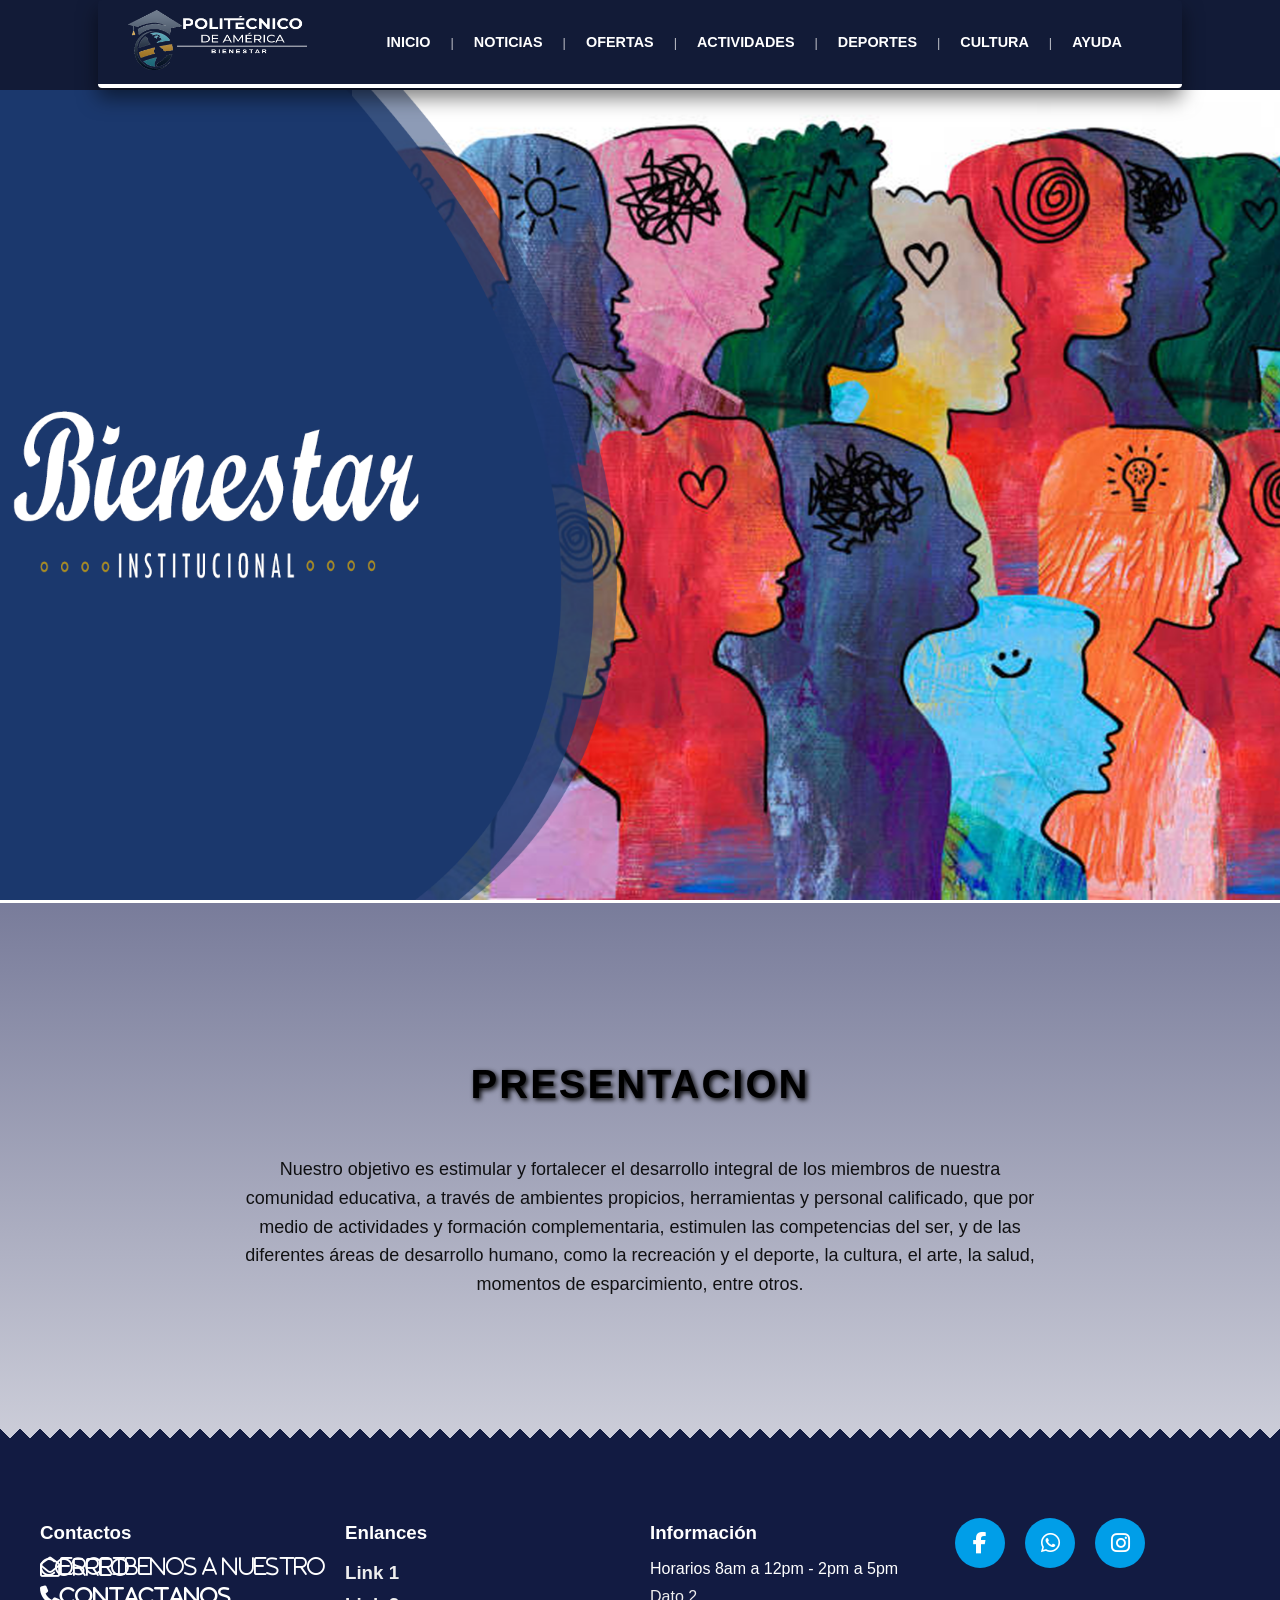
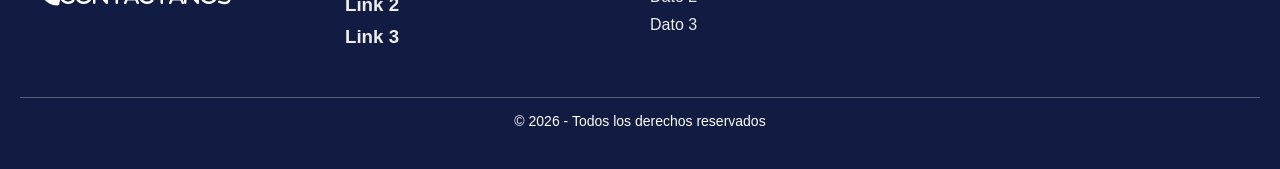
==== index.html @ d0bab9ff "Update index.html" ====
<!DOCTYPE html>
<html lang="es">
<head>
    <meta charset="utf-8">
    <meta name="viewport" content="width=device-width, initial-scale=1.0">
    <title>Mi pagina web</title>
    <link rel="stylesheet" href="https://cdnjs.cloudflare.com/ajax/libs/font-awesome/6.7.2/css/all.min.css" integrity="sha512-Evv84Mr4kqVGRNSgIGL/F/aIDqQb7xQ2vcrdIwxfjThSH8CSR7PBEakCr51Ck+w+/U6swU2Im1vVX0SVk9ABhg==" crossorigin="anonymous" referrerpolicy="no-referrer" />
    <link rel="stylesheet" href="CSS.css">
</head>

<header class="todo">

     <div class="fondo-header"></div>
   
      <div class="rayas" id="rayas-open">
         <span></span>
         <span></span>
         <span></span>
      </div>
   
   <div class="barra">
      <div class="cont-logo">
         <img src="lf.png" class="logo">
      </div>
      <nav>
   <ul class="menu">

      <li><a href="index.html">INICIO</a></li>

      <li class="separador">|</li>

      <li><a href="noticias.html">NOTICIAS</a></li>

      <li class="separador">|</li>

      <li><a href="oft.laborales.html">OFERTAS</a></li>

      <li class="separador">|</li>

      <li><a href="actividades.html">ACTIVIDADES</a></li>

      <li class="separador">|</li>

      <li><a href="deportes.html">DEPORTES</a></li>

      <li class="separador">|</li>

      <li><a href="cultura.html">CULTURA</a></li>

      <li class="separador">|</li>

      <li><a href="ayuda.html">AYUDA</a></li>

   </ul>
</nav>
   </div>
</header>

   <section class="bienvenido">
   
   </section> 

    <section class="content">
        <h1>PRESENTACION</h1>

        <p>
            Nuestro objetivo es estimular y fortalecer el desarrollo integral de los miembros de nuestra comunidad educativa, a través de ambientes propicios, herramientas y personal calificado, que por medio de actividades y formación complementaria, estimulen las competencias del ser, y de las diferentes áreas de desarrollo humano, como la recreación y el deporte, la cultura, el arte, la salud, momentos de esparcimiento, entre otros.
        </p>
    </section>
<body>
</body>

<footer>
   <div class="footer-container">
     
     <!-- Columna 1 -->
     <div class="footer-col">
       <h3>Contactos</h3>
       <ul>
         <li><a href="mailto:Bienestar@politecnicodeamerica.edu.co"><i class="fa-regular fa-envelope-open fa-lg" style="color: rgb(255, 255, 255);">Escribenos a nuestro correo</i></a></li>
         <li><a href="tel:+573024228569"><i class="fa-solid fa-phone fa-lg" style="color: rgb(255, 255, 255);">Contactanos</i></a></li>
       </ul>
      </div>

      <!-- Columna 2 -->
      <div class="footer-col">
        <h3>Enlances<h3>
        <ul>
          <li><a href="#">Link 1</a></li>
          <li><a href="#">Link 2</a></li>
          <li><a href="#">Link 3</a></li>
        </ul>
      </div>
 
      <!-- Columna 3 -->
      <div class="footer-col">
        <h3>Información</h3>
      <ul>
        <li>Horarios 8am a 12pm - 2pm a 5pm</li>
        <li><a href="#">Dato 2</a></li>
        <li><a href="#">Dato 3</a></li>
      </ul>
    </div>

     <div class="social">

    <a href="https://www.facebook.com/politecnicodeamerica">
        <i class="fa-brands fa-facebook-f"></i>
    </a>

    <a href="#">
        <i class="fa-brands fa-whatsapp"></i>
    </a>

    <a href="#">
        <i class="fa-brands fa-instagram"></i>
    </a>

</div>
    

  </div>

  <div class="footer-bottom">
    © 2026 - Todos los derechos reservados
  </div>
  </footer>

<script src="SCRIPT.js"></script>


</html>
---- CSS.css ----
body {
   margin:0;
   padding:0;
   padding-top:90px;
   font-family: Arial, sans-serif;
   background: linear-gradient(to bottom , #121b37 , #080e46 10%, #ffffff);
   min-height: 100vh;    
}

.todo {
   width: 100%;
   display: flex;
   justify-content: center;
}

.barra {
   background-color: #121b37;
   width: 80%;
   display: flex;
   align-items: center;
   justify-content: space-between;
   padding: 10px 30px;
   border-radius: 4px;
   border-bottom: 4px solid #ffffff;
   box-shadow: 0px 10px 20px rgba(0,0,0,0.5);
   position: fixed;
   top: 0;
   z-index: 1000;
}

.logo {
  height: 60px;
}

.menu {
   list-style: none;
   display: flex;
   align-items: center;
   margin: 0;
   padding: 20px;
}

.menu li {
   margin: 0 10px;
}

.menu li a {
   text-decoration: none;
   color: white;
   font-size: 0.9rem;
   font-weight: bold;
   transition: color 0.3s;
}

.menu li a:hover {
   color: #2563eb;
}

.separador {
   color: white;
   font-size: 0.8rem;
   opacity: 0.7;
}

.submenu {
   position: relative;
}

.dropdown {
   display: none;
   position: absolute;
   background: #0b142b;
   top: 100%;
   left: 0;
   list-style: none;
   padding: 10px;
   min-width: 150px; 
}

.submenu:hover .dropdown {
   display: block;
}

/* CONTENEDOR GENERAL */
.contenedor {
    max-width: 1200px;
    margin: auto;
}

/* ENCABEZADO */
.header {
    text-align: center;
    margin-bottom: 35px;
}

.header h1 {
    color: #ffffff;
    font-size: 38px;
    margin-bottom: 10px;
}

.header p {
    color: #ffffff;
    font-size: 18px;
}

/* GRID DOS COLUMNAS */
.grid-ayuda {
    display: grid;
    grid-template-columns: 1.3fr 1fr;
    gap: 30px;
}

/* COLUMNA IZQUIERDA */
.columna-izquierda {
    display: flex;
    flex-direction: column;
    gap: 18px;
}

/* ACORDEON */
.acordeon {
    background: white;
    border-radius: 12px;
    overflow: hidden;
    box-shadow: 0 6px 15px rgba(0,0,0,0.08);
}

.titulo {
    padding: 18px 22px;
    cursor: pointer;
    font-size: 18px;
    font-weight: bold;
    color: #1e2a47;
    display: flex;
    justify-content: space-between;
    align-items: center;
    transition: 0.3s;
}

.titulo:hover {
    background: #eef2f7;
}

.icono {
    font-size: 24px;
}

.contenido {
    max-height: 0;
    overflow: hidden;
    padding: 0 22px;
    transition: 0.4s ease;
    background: #fafafa;
}

.contenido p {
    padding: 18px 0;
    color: #444;
    line-height: 1.6;
}

.acordeon.activo .contenido {
    max-height: 220px;
}

/* COLUMNA DERECHA */
.columna-derecha {
    display: flex;
    flex-direction: column;
    gap: 20px;
}

.tarjeta {
    background: white;
    padding: 25px;
    border-radius: 12px;
    box-shadow: 0 6px 15px rgba(0,0,0,0.08);
}

.tarjeta h3 {
    color: #1e2a47;
    margin-bottom: 15px;
}

.tarjeta p,
.tarjeta li {
    color: #555;
    line-height: 1.7;
}

.tarjeta ul {
    padding-left: 20px;
}

.content {
    min-height: 60vh;
    display: flex;
    flex-direction: column;
    justify-content: center;
    align-items: center;
    text-align: center;
}

.content h1 {
    font-size: 40px;
    margin-bottom: 30px;
    letter-spacing: 2px;
    text-shadow: 2px 2px 5px black;
}

.content p {
    max-width: 800px;
    font-size: 18px;
    line-height: 1.6;
    opacity: 0.9;
} 

/* FOOTER */
footer {
  background: #121b42;
  padding: 60px 20px 40px;
  color: #fff;
  position: relative;
}

/* PINCHOS (zigzag superior) */
footer::before {
  content: "";
  position: absolute;
  top: -20px;
  left: 0;
  width: 100%;
  height: 20px;
  background:
    linear-gradient(-45deg, #121b42 10px, transparent 0),
    linear-gradient(45deg, #121b42 10px, transparent 0);
  background-size: 20px 20px;
}

/* CONTENEDOR FOOTER */
.footer-container {
  max-width: 1200px;
  margin: auto;
  display: grid;
  grid-template-columns: repeat(4, 1fr);
  gap: 20px;
}

/* COLUMNAS FOOTER */
.footer-col h3 {
  margin-bottom: 15px;
}

.footer-col ul {
  list-style: none;
  padding: 0;
}

.footer-col ul li {
  margin-bottom: 10px;
}

.footer-col ul li a {
  text-decoration: none;
  color: #eee;
}

.footer-col ul li a:hover {
  text-decoration: underline;
}

/* NEWSLETTER */
.newsletter input {
  width: 100%;
  padding: 10px;
  border: none;
  margin-bottom: 10px;
  border-radius: 5px;
}

.newsletter button {
  padding: 10px 20px;
  border: none;
  background: #7b2cbf;
  color: white;
  border-radius: 5px;
  cursor: pointer;
}

.newsletter button:hover {
  background: #5a189a;
}

/* REDES */
.social{
    margin-top:15px;
    display:flex;
    gap:20px;
}

.social a{
    width:50px;
    height:50px;
    background:#009ee8;
    border-radius:50%;
    display:flex;
    justify-content:center;
    align-items:center;
    text-decoration:none;
    transition:0.3s;
}

.social a:hover{
    transform:translateY(-5px);
}

.social i{
    color:white;
    font-size:22px;
}

/* PARTE INFERIOR FOOTER */
.footer-bottom {
  margin-top: 30px;
  text-align: center;
  border-top: 1px solid rgba(255,255,255,0.3);
  padding-top: 15px;
  font-size: 14px;
}

/* =========================
NOTICIAS
========================= */
.seccion-noticias {
    width: 90%;
    max-width: 1300px;
    margin: 50px auto;
}

.titulo-noticias {
    text-align: center;
    margin-bottom: 50px;
}

.titulo-noticias h1 {
    color: white;
    font-size: 50px;
    margin-bottom: 15px;
}

.titulo-noticias p {
    color: white;
    font-size: 18px;
    opacity: 0.9;
}

.contenedor-noticias {
    display: grid;
    grid-template-columns: repeat(2, 1fr);
    gap: 30px;
}

.noticia-card {
    background: white;
    border-radius: 20px;
    overflow: hidden;
    box-shadow: 0 10px 25px rgba(0,0,0,0.12);
    transition: 0.4s;
}

.noticia-card:hover {
    transform: translateY(-8px);
}

.noticia-card img {
    width: 100%;
    height: 280px;
    object-fit: cover;
}

.contenido-noticia {
    padding: 28px;
}

.categoria {
    background: #1d4ed8;
    color: white;
    padding: 7px 14px;
    border-radius: 30px;
    font-size: 12px;
    font-weight: bold;
}

.contenido-noticia h2 {
    margin: 20px 0;
    color: #1e293b;
    font-size: 30px;
    line-height: 1.3;
}

.contenido-noticia p {
    color: #555;
    line-height: 1.8;
    margin-bottom: 25px;
}

.info {
    display: flex;
    justify-content: space-between;
    margin-bottom: 25px;
    color: #777;
    font-size: 14px;
}

.btn-noticia {
    display: inline-block;
    background: #121b37;
    color: white;
    text-decoration: none;
    padding: 12px 22px;
    border-radius: 10px;
    transition: 0.3s;
}

.btn-noticia:hover {
    background: #1d4ed8;
}

/* =========================
OFERTAS LABORALES
========================= */
.empleos {
    width: 90%;
    max-width: 1300px;
    margin: 50px auto;
}

.titulo-empleos {
    text-align: center;
    margin-bottom: 50px;
}

.titulo-empleos h1 {
    color: white;
    font-size: 50px;
    margin-bottom: 15px;
}

.titulo-empleos p {
    color: white;
    font-size: 18px;
}

.grid-empleos {
    display: grid;
    grid-template-columns: repeat(3, 1fr);
    gap: 30px;
}

.card-empleo {
    background: white;
    border-radius: 20px;
    padding: 30px;
    box-shadow: 0 10px 25px rgba(0,0,0,0.1);
    transition: 0.3s;
}

.card-empleo:hover {
    transform: translateY(-8px);
}

.top-empleo {
    display: flex;
    align-items: center;
    gap: 20px;
    margin-bottom: 25px;
}

.logo-empresa {
    width: 70px;
    height: 70px;
    object-fit: contain;
    background: #f3f4f6;
    padding: 10px;
    border-radius: 15px;
}

.top-empleo h2 {
    color: #1e293b;
    margin-bottom: 8px;
}

.empresa {
    color: #64748b;
}

.datos-empleo {
    display: flex;
    flex-direction: column;
    gap: 10px;
    margin-bottom: 25px;
    color: #334155;
    font-size: 15px;
}

.descripcion-empleo {
    color: #555;
    line-height: 1.7;
    margin-bottom: 25px;
}

.skills {
    display: flex;
    flex-wrap: wrap;
    gap: 10px;
    margin-bottom: 30px;
}

.skills span {
    background: #dbeafe;
    color: #1d4ed8;
    padding: 8px 14px;
    border-radius: 30px;
    font-size: 13px;
    font-weight: bold;
}

.btn-postular {
    display: block;
    text-align: center;
    background: #121b37;
    color: white;
    text-decoration: none;
    padding: 14px;
    border-radius: 12px;
    transition: 0.3s;
    font-weight: bold;
}

.btn-postular:hover {
    background: #2563eb;
}

/* =========================
ACTIVIDADES
========================= */
.actividades {
    width: 90%;
    max-width: 1300px;
    margin: 50px auto;
}

.titulo-actividades {
    text-align: center;
    margin-bottom: 50px;
}

.titulo-actividades h1 {
    color: white;
    font-size: 50px;
    margin-bottom: 15px;
}

.titulo-actividades p {
    color: white;
    font-size: 18px;
}

.grid-actividades {
    display: grid;
    grid-template-columns: repeat(3, 1fr);
    gap: 30px;
}

.card-actividad {
    background: white;
    border-radius: 20px;
    overflow: hidden;
    box-shadow: 0 10px 25px rgba(0,0,0,0.12);
    transition: 0.4s;
}

.card-actividad:hover {
    transform: translateY(-10px);
}

.media-actividad {
    position: relative;
}

.media-actividad img,
.media-actividad video {
    width: 100%;
    height: 260px;
    object-fit: cover;
    display: block;
}

.carrera {
    position: absolute;
    top: 15px;
    left: 15px;
    background: #2563eb;
    color: white;
    padding: 8px 15px;
    border-radius: 30px;
    font-size: 12px;
    font-weight: bold;
}

.contenido-actividad {
    padding: 28px;
}

.contenido-actividad h2 {
    color: #1e293b;
    margin-bottom: 18px;
    font-size: 28px;
    line-height: 1.3;
}

.contenido-actividad p {
    color: #555;
    line-height: 1.7;
    margin-bottom: 25px;
}

.info-actividad {
    display: flex;
    justify-content: space-between;
    margin-bottom: 25px;
    color: #64748b;
    font-size: 14px;
}

.btn-actividad {
    display: inline-block;
    background: #121b37;
    color: white;
    text-decoration: none;
    padding: 12px 22px;
    border-radius: 10px;
    transition: 0.3s;
}

.btn-actividad:hover {
    background: #2563eb;
}

/* =========================
DEPORTES
========================= */
.seccion-deportes {
    width: 90%;
    max-width: 1300px;
    margin: 50px auto;
}

.titulo-seccion {
    text-align: center;
    margin-bottom: 50px;
}

.titulo-seccion h1 {
    color: white;
    font-size: 50px;
    margin-bottom: 15px;
}

.titulo-seccion p {
    color: white;
    font-size: 18px;
}

.grid-sports {
    display: grid;
    grid-template-columns: repeat(3, 1fr);
    gap: 30px;
}

.sport-card {
    background: white;
    border-radius: 20px;
    overflow: hidden;
    box-shadow: 0 10px 25px rgba(0,0,0,0.12);
    transition: 0.4s;
}

.sport-card:hover {
    transform: translateY(-10px);
}

.sport-card img {
    width: 100%;
    height: 250px;
    object-fit: cover;
}

.contenido-sport {
    padding: 25px;
}

.contenido-sport h2 {
    color: #1e293b;
    margin-bottom: 15px;
    font-size: 30px;
}

.contenido-sport p {
    color: #555;
    line-height: 1.7;
    margin-bottom: 25px;
}

.info-sport {
    display: flex;
    flex-direction: column;
    gap: 10px;
    margin-bottom: 25px;
    color: #64748b;
}

.btn-sport {
    display: block;
    text-align: center;
    background: #121b37;
    color: white;
    text-decoration: none;
    padding: 14px;
    border-radius: 12px;
    transition: 0.3s;
    font-weight: bold;
}

.btn-sport:hover {
    background: #2563eb;
}

/* =========================
CULTURA
========================= */
.cultura {
    width: 90%;
    max-width: 1300px;
    margin: 50px auto;
}

.titulo-cultura {
    text-align: center;
    margin-bottom: 50px;
}

.titulo-cultura h1 {
    color: white;
    font-size: 50px;
    margin-bottom: 15px;
}

.titulo-cultura p {
    color: white;
    font-size: 18px;
}

.grid-cultura {
    display: grid;
    grid-template-columns: repeat(3, 1fr);
    gap: 30px;
}

.card-cultura {
    background: white;
    border-radius: 20px;
    overflow: hidden;
    box-shadow: 0 10px 25px rgba(0,0,0,0.12);
    transition: 0.4s;
}

.card-cultura:hover {
    transform: translateY(-10px);
}

.card-cultura img {
    width: 100%;
    height: 260px;
    object-fit: cover;
}

.contenido-cultura {
    padding: 25px;
}

.tag-cultura {
    display: inline-block; /* Corregido para que aplique paddings correctamente */
    background: #7c3aed;
    color: white;
    padding: 8px 14px;
    border-radius: 30px;
    font-size: 12px;
    font-weight: bold;
}

.contenido-cultura h2 {
    color: #1e293b;
    margin: 20px 0;
    font-size: 28px;
    line-height: 1.3;
}

.contenido-cultura p {
    color: #555;
    line-height: 1.7;
    margin-bottom: 25px;
}

.btn-cultura {
    display: inline-block;
    background: #121b37;
    color: white;
    text-decoration: none;
    padding: 12px 22px;
    border-radius: 10px;
    transition: 0.3s;
}

.btn-cultura:hover {
    background: #7c3aed;
}

.bienvenido {
   background:  url('pagina principal 1.png');
   background-size: cover;
   background-position: center;
   height: 90vh;
   display:flex;
   align-items:center;
   justify-content: center;
   color:white;
   text-align: center;
   width:100%;
   border-bottom: 3px solid #ffffff;
}
 
   


/* FONDO DETRAS DEL HEADER */
.fondo-header {
    position: fixed;
    top: 0;
    left: 0;
    width: 100%;
    height: 90px;
    background: #121b37;
    z-index: 998;
}

/* ==========================================================================
   MEDIA QUERIES (RESPONSIVE) - Ordenados de pantallas y chicas
   ========================================================================== */
@media (max-width: 768px) {
    body {
        padding-top: 80px;
    }

    .barra {
        width: 50%;
        
    }

    .bienvenido {
        height: 45vh;
    }

   

    .content {
        min-height: auto;
        padding: 30px 15px;
    }

    .content h1 {
        font-size: 30px;
        margin-bottom: 20px;
        word-break: break-word;
    }

    .content p {
        font-size: 15px;
        line-height: 1.7;
        width: 100%;
    }

    .titulo-noticias h1,
    .titulo-empleos h1,
    .titulo-actividades h1,
    .titulo-seccion h1,
    .titulo-cultura h1 {
        font-size: 35px;
    }

    .titulo-noticias p,
    .titulo-empleos p,
    .titulo-seccion p,
    .titulo-cultura p {
        font-size: 16px;
    }

    .contenido-noticia h2 {
        font-size: 24px;
    }

    .noticia-card img {
        height: 220px;
    }

    .info {
        flex-direction: column;
        gap: 10px;
    }

    .grid-empleos,
    .grid-sports,
    .grid-cultura {
        grid-template-columns: 1fr;
    }

    .contenido-actividad h2 {
        font-size: 24px;
    }

    .media-actividad img,
    .media-actividad video {
        height: 220px;
    }
    .rayas {
       width: 40px;
       height: 25px;
       display: flex;
       flex-direction: column;
       justify-content: space-between;
       cursor: pointer;
       background: transparent;
       z-index: 1001;
       position: fixed;
       left: 15px;
       top: 30px;
   }

   .rayas span {
       display: block;
       width: 100%;
       height: 5px;
       background: #ffffff;
       border-radius: 5px;
       transition: 0.3s;  
   }

   nav {
       display: block;
   }

   .menu {
       position: fixed;
       top: 0;
       left: -340px;
       width: 300px;
       height: 100vh;
       background-color: #121b37;
       display: flex;
       flex-direction: column;
       padding: 5px 20px 80px 20px;
       margin-top: 85px;
       list-style: none;
       transition: 0.4s ease-in-out;
       box-shadow: 5px 0 15px rgba(0,0,0,0.5);
       z-index: 999;
   }

   .menu.active {
       left: 0;
   }

   .menu li {
       margin: 15px 0; 
       border-bottom: 1px solid rgba(255,255,255,0.1);
   }

   .menu li a {
       text-decoration: none;
       color: #ffffff; /* Corregido punto y coma faltante aquí */
       font-family: sans-serif;
       font-size: 1.1rem;
       display: block;
       padding: 12px;
       transition: 0.3s;
   } 

   .menu li a:hover {
       background-color: #121b38;
       box-shadow: 5px 0 15px rgba(0,0,0,0.5);
       color: white;
       padding-left: 20px;
   }

   .separador {
        display: none;
   } 

   .dropdown {
       position: static;
       display: none;
   }

   .grid-ayuda,
   .footer-container,
   .contenedor-noticias,
   .grid-actividades {
        grid-template-columns: 2fr;
   }

   .header {
     margin: 40px 20px;
   }
}
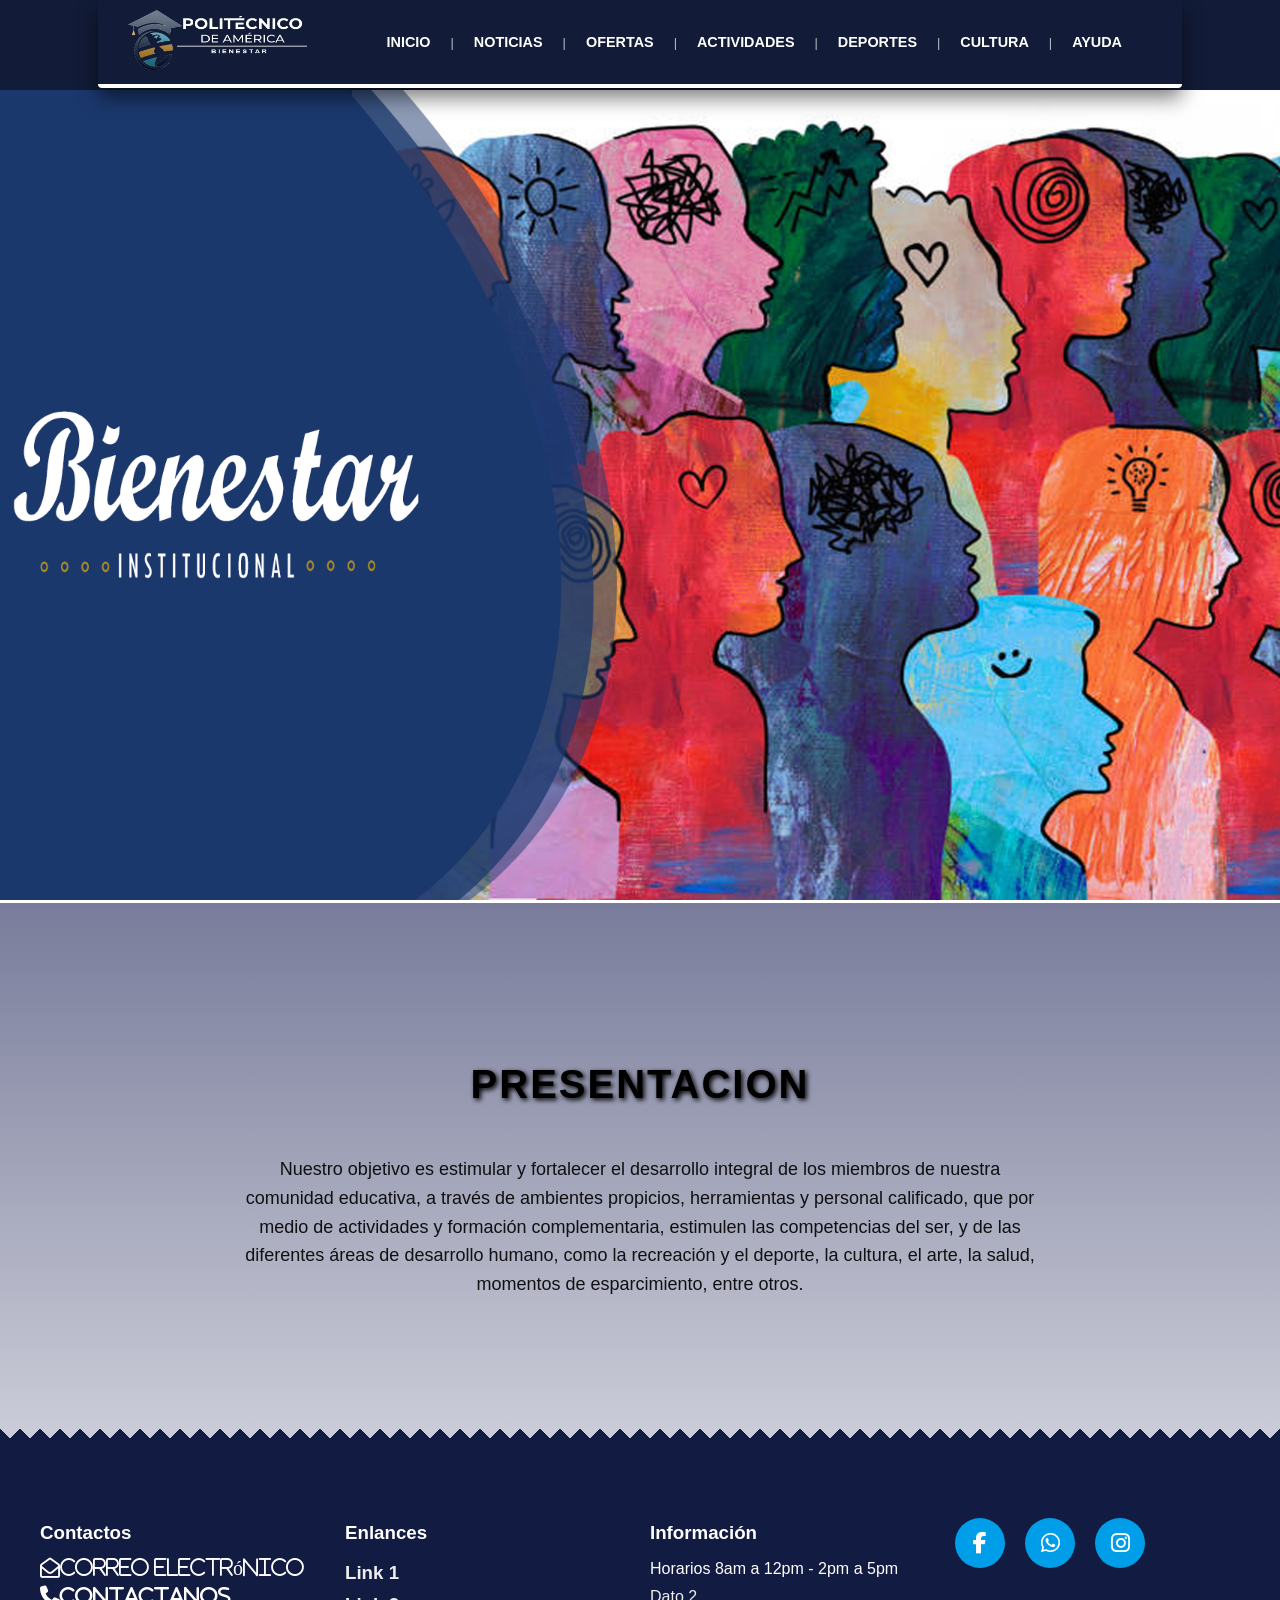
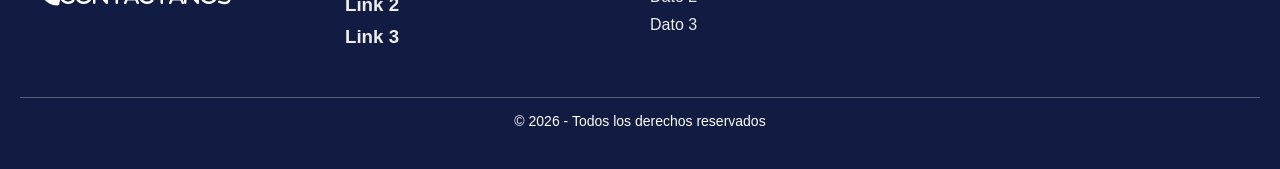
==== commit 5fa46082: "Update index.html" ====
--- a/index.html
+++ b/index.html
@@ -77,7 +77,7 @@
      <div class="footer-col">
        <h3>Contactos</h3>
        <ul>
-         <li><a href="mailto:Bienestar@politecnicodeamerica.edu.co"><i class="fa-regular fa-envelope-open fa-lg" style="color: rgb(255, 255, 255);">Escribenos a nuestro correo</i></a></li>
+         <li><a href="mailto:Bienestar@politecnicodeamerica.edu.co"><i class="fa-regular fa-envelope-open fa-lg" style="color: rgb(255, 255, 255);">Correo electrónico</i></a></li>
          <li><a href="tel:+573024228569"><i class="fa-solid fa-phone fa-lg" style="color: rgb(255, 255, 255);">Contactanos</i></a></li>
        </ul>
       </div>
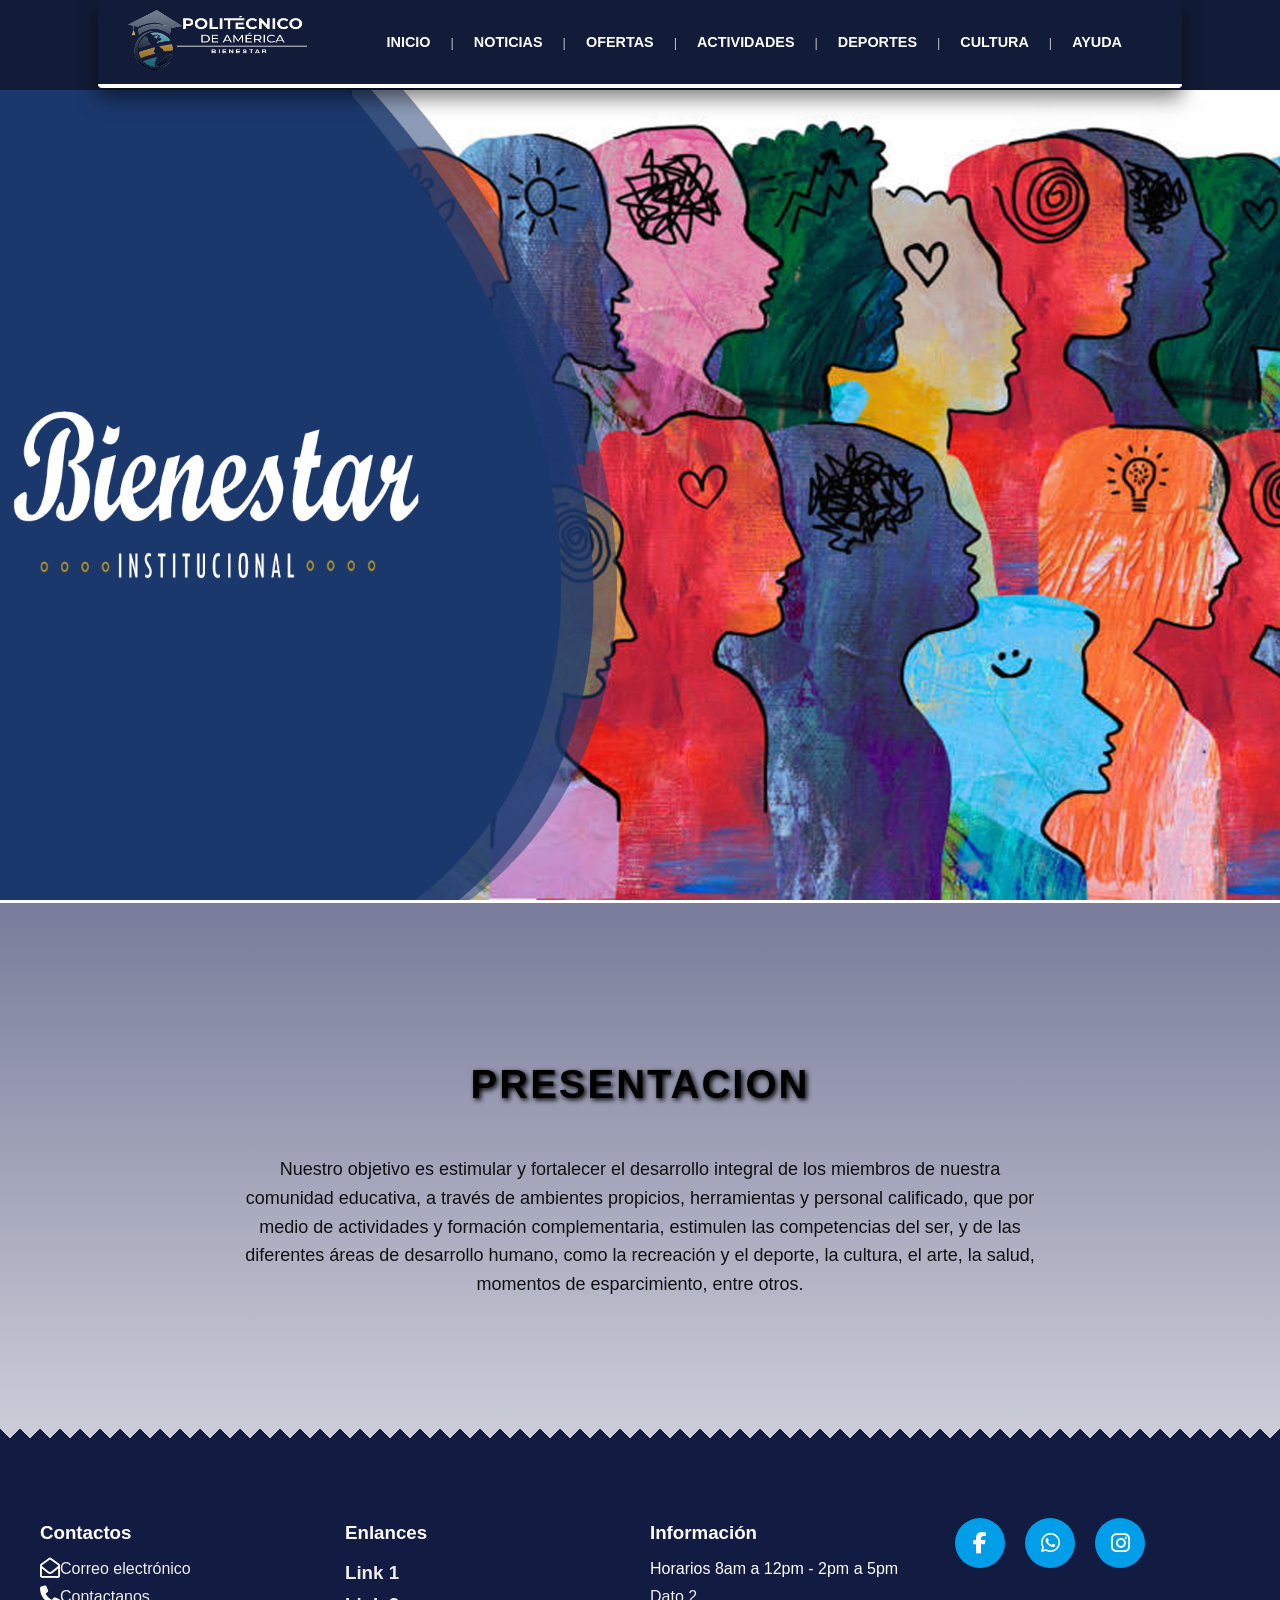
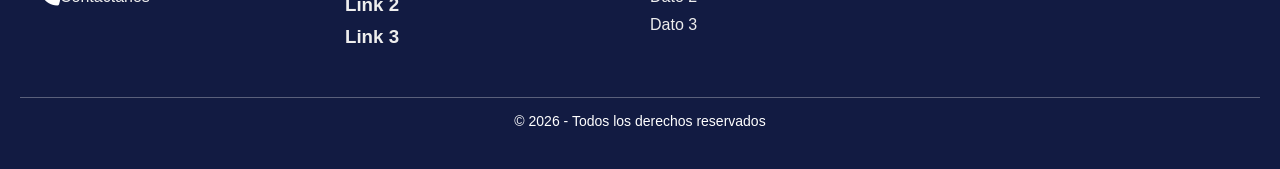
==== commit abc269c1: "Update index.html with new title and favicon" ====
--- a/index.html
+++ b/index.html
@@ -3,7 +3,8 @@
 <head>
     <meta charset="utf-8">
     <meta name="viewport" content="width=device-width, initial-scale=1.0">
-    <title>Mi pagina web</title>
+    <title>Bienestar</title>
+    <link rel="icon" type="image/png" href="polit.png">
     <link rel="stylesheet" href="https://cdnjs.cloudflare.com/ajax/libs/font-awesome/6.7.2/css/all.min.css" integrity="sha512-Evv84Mr4kqVGRNSgIGL/F/aIDqQb7xQ2vcrdIwxfjThSH8CSR7PBEakCr51Ck+w+/U6swU2Im1vVX0SVk9ABhg==" crossorigin="anonymous" referrerpolicy="no-referrer" />
     <link rel="stylesheet" href="CSS.css">
 </head>
@@ -77,8 +78,8 @@
      <div class="footer-col">
        <h3>Contactos</h3>
        <ul>
-         <li><a href="mailto:Bienestar@politecnicodeamerica.edu.co"><i class="fa-regular fa-envelope-open fa-lg" style="color: rgb(255, 255, 255);">Correo electrónico</i></a></li>
-         <li><a href="tel:+573024228569"><i class="fa-solid fa-phone fa-lg" style="color: rgb(255, 255, 255);">Contactanos</i></a></li>
+         <li><a href="mailto:Bienestar@politecnicodeamerica.edu.co"><i class="fa-regular fa-envelope-open fa-lg" style="color: rgb(255, 255, 255);"></i>Correo electrónico</a></li>
+         <li><a href="tel:+573024228569"><i class="fa-solid fa-phone fa-lg" style="color: rgb(255, 255, 255);"></i>Contactanos</a></li>
        </ul>
       </div>
 
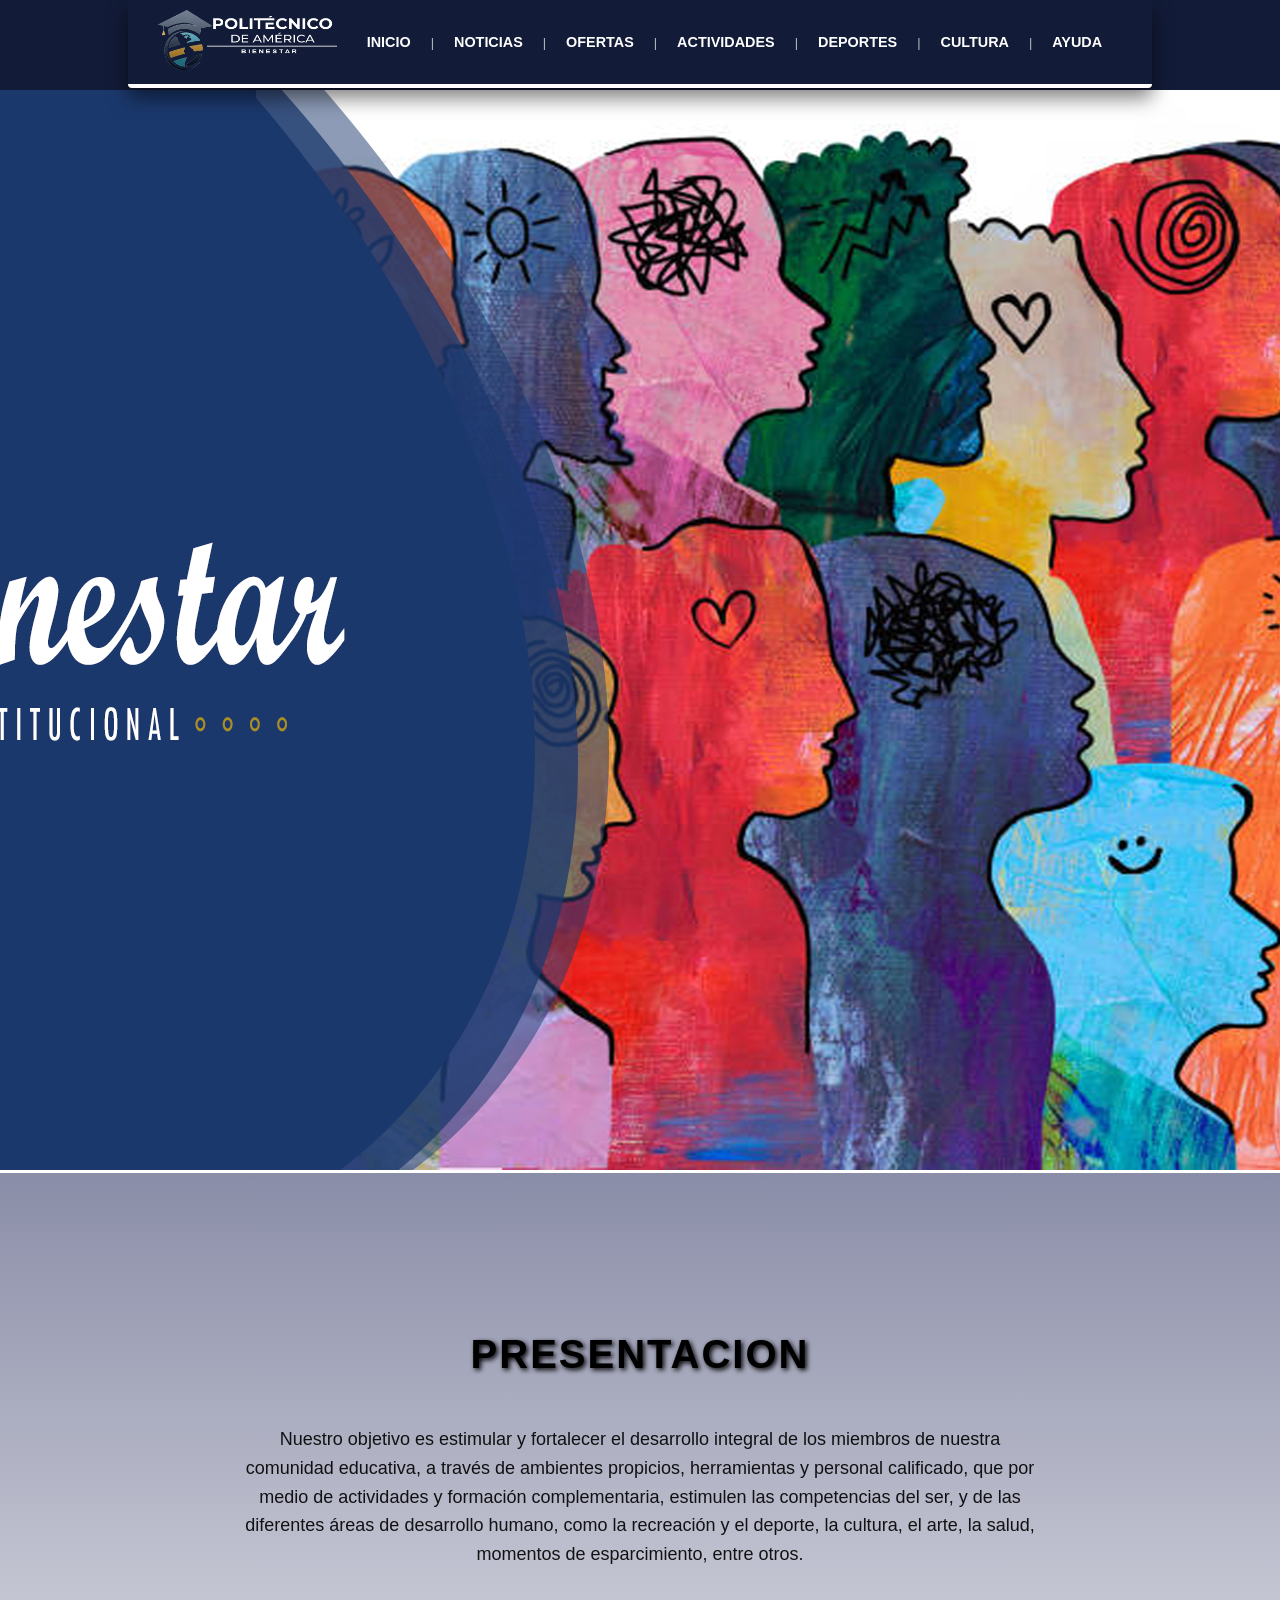
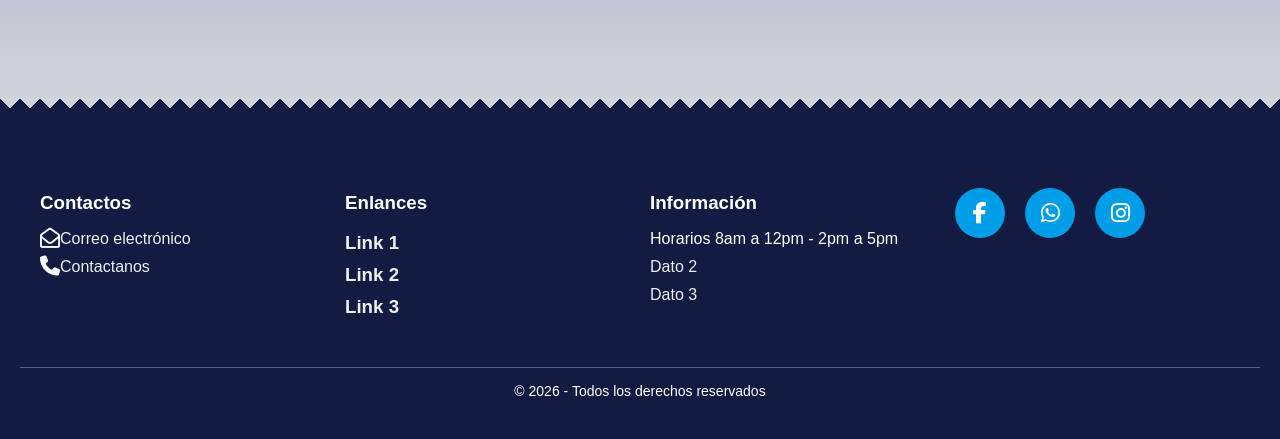
==== commit 5d7f5fc8: "Update index.html" ====
--- a/index.html
+++ b/index.html
@@ -57,10 +57,9 @@
    </div>
 </header>
 
-   <section class="bienvenido">
-   
-   </section> 
-
+  <section class="bienvenido">
+    <img src="pagina principal 1.png" alt="">
+  </section>
     <section class="content">
         <h1>PRESENTACION</h1>
 
--- a/CSS.css
+++ b/CSS.css
@@ -1,3 +1,12 @@
+*{
+   box-sizing:border-box;
+}
+
+html,
+body{
+   overflow-x:hidden;
+}
+
 body {
    margin:0;
    padding:0;
@@ -827,18 +836,26 @@
     background: #7c3aed;
 }
 
-.bienvenido {
-   background:  url('pagina principal 1.png');
-   background-size: cover;
-   background-position: center;
-   height: 90vh;
+.bienvenido{
+   width:100%;
+   max-width:100%;
+   overflow:hidden;
+
+   background:url('pagina principal 1.png');
+   background-size:cover;
+   background-position:center;
+   background-repeat:no-repeat;
+
+   min-height:80vh;
+
    display:flex;
    align-items:center;
-   justify-content: center;
+   justify-content:center;
+
    color:white;
-   text-align: center;
-   width:100%;
-   border-bottom: 3px solid #ffffff;
+   text-align:center;
+
+   border-bottom:3px solid #ffffff;
 }
  
    
@@ -864,19 +881,27 @@
     }
 
     .barra {
-        width: 50%;
+        width: 60%;
         
     }
 
-    .bienvenido {
-        height: 45vh;
-    }
-
+   .bienvenido{
+    width:100%;
+    overflow:hidden;
+   }
+
+   .bienvenido img{
+    width:100%;
+    display:block;
+   }
    
 
     .content {
         min-height: auto;
         padding: 30px 15px;
+        width:100%;
+        max-width:100%;
+        box-sizing:border-box;
     }
 
     .content h1 {
@@ -963,8 +988,8 @@
    .menu {
        position: fixed;
        top: 0;
-       left: -340px;
-       width: 300px;
+       left: -300px;
+       width: 280px;
        height: 100vh;
        background-color: #121b37;
        display: flex;
@@ -1013,11 +1038,11 @@
    }
 
    .grid-ayuda,
-   .footer-container,
-   .contenedor-noticias,
-   .grid-actividades {
-        grid-template-columns: 2fr;
-   }
+.footer-container,
+.contenedor-noticias,
+.grid-actividades {
+     grid-template-columns: 1fr;
+}
 
    .header {
      margin: 40px 20px;
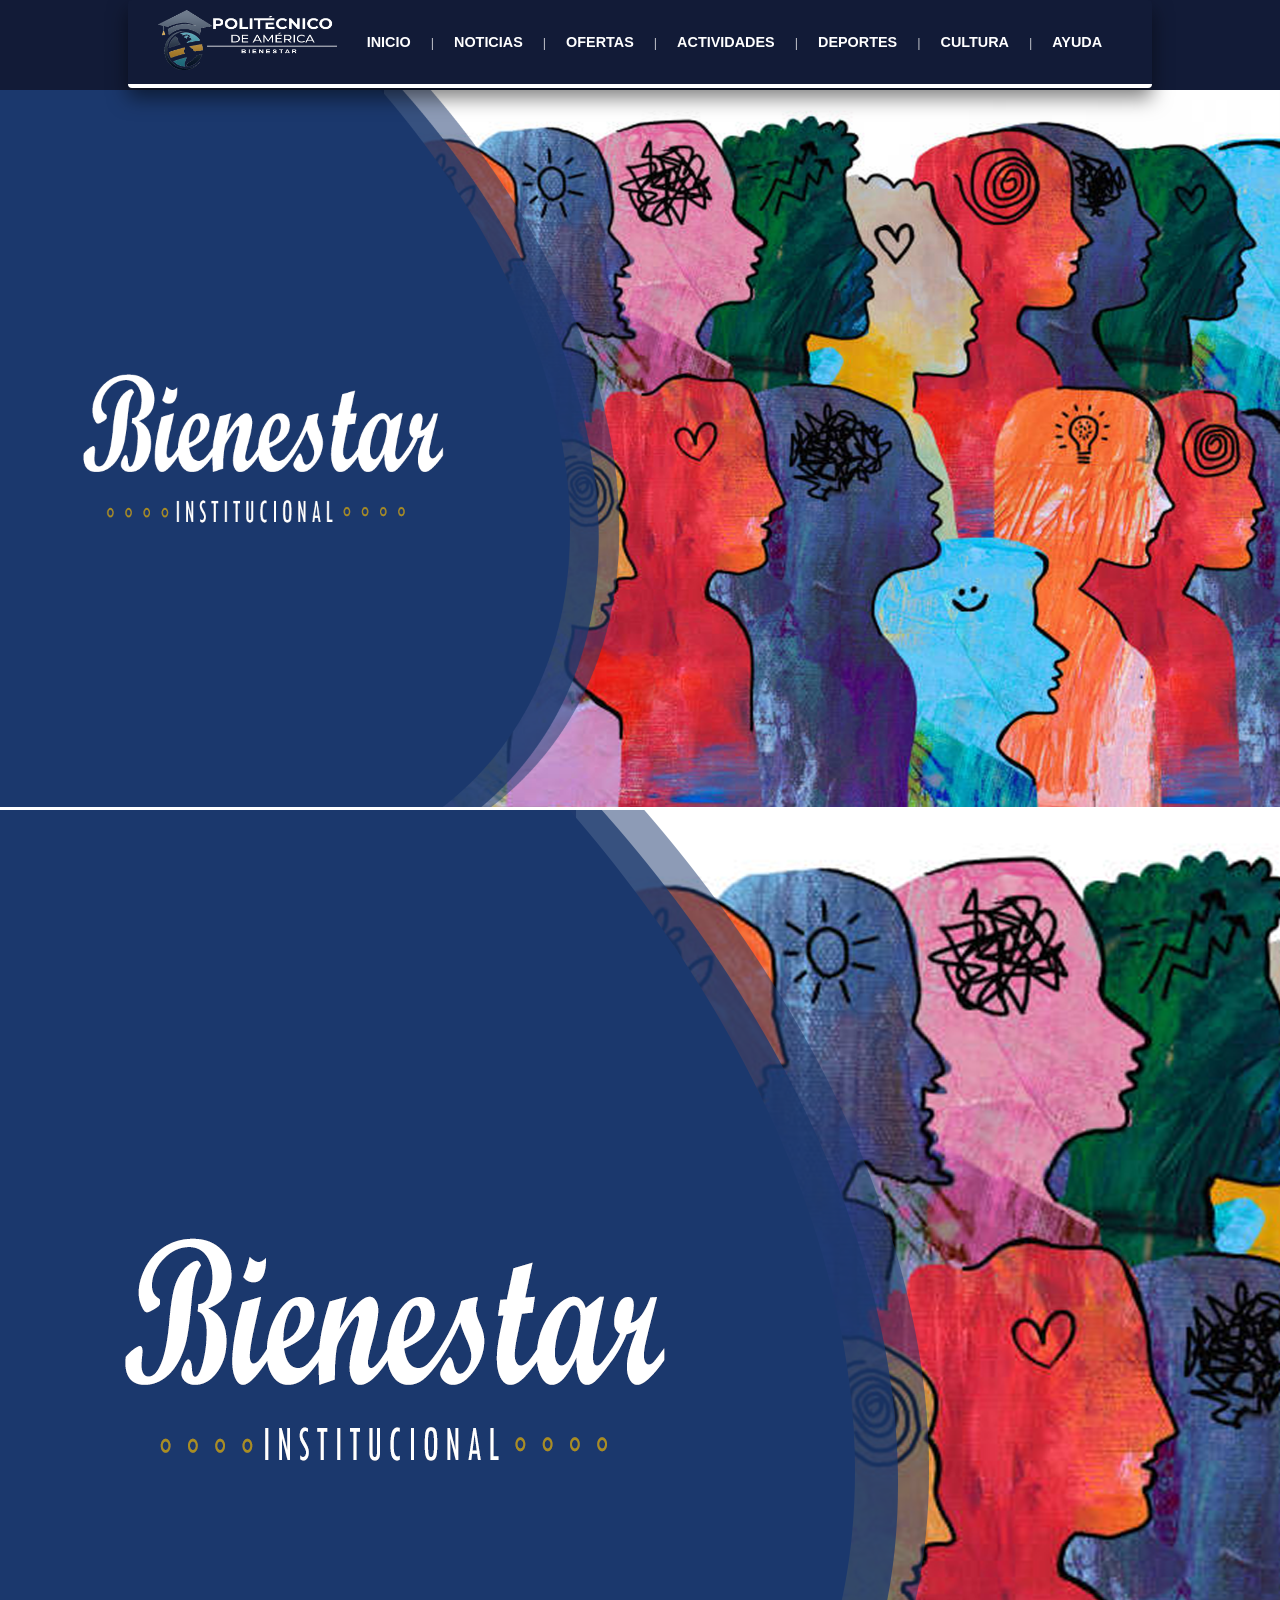
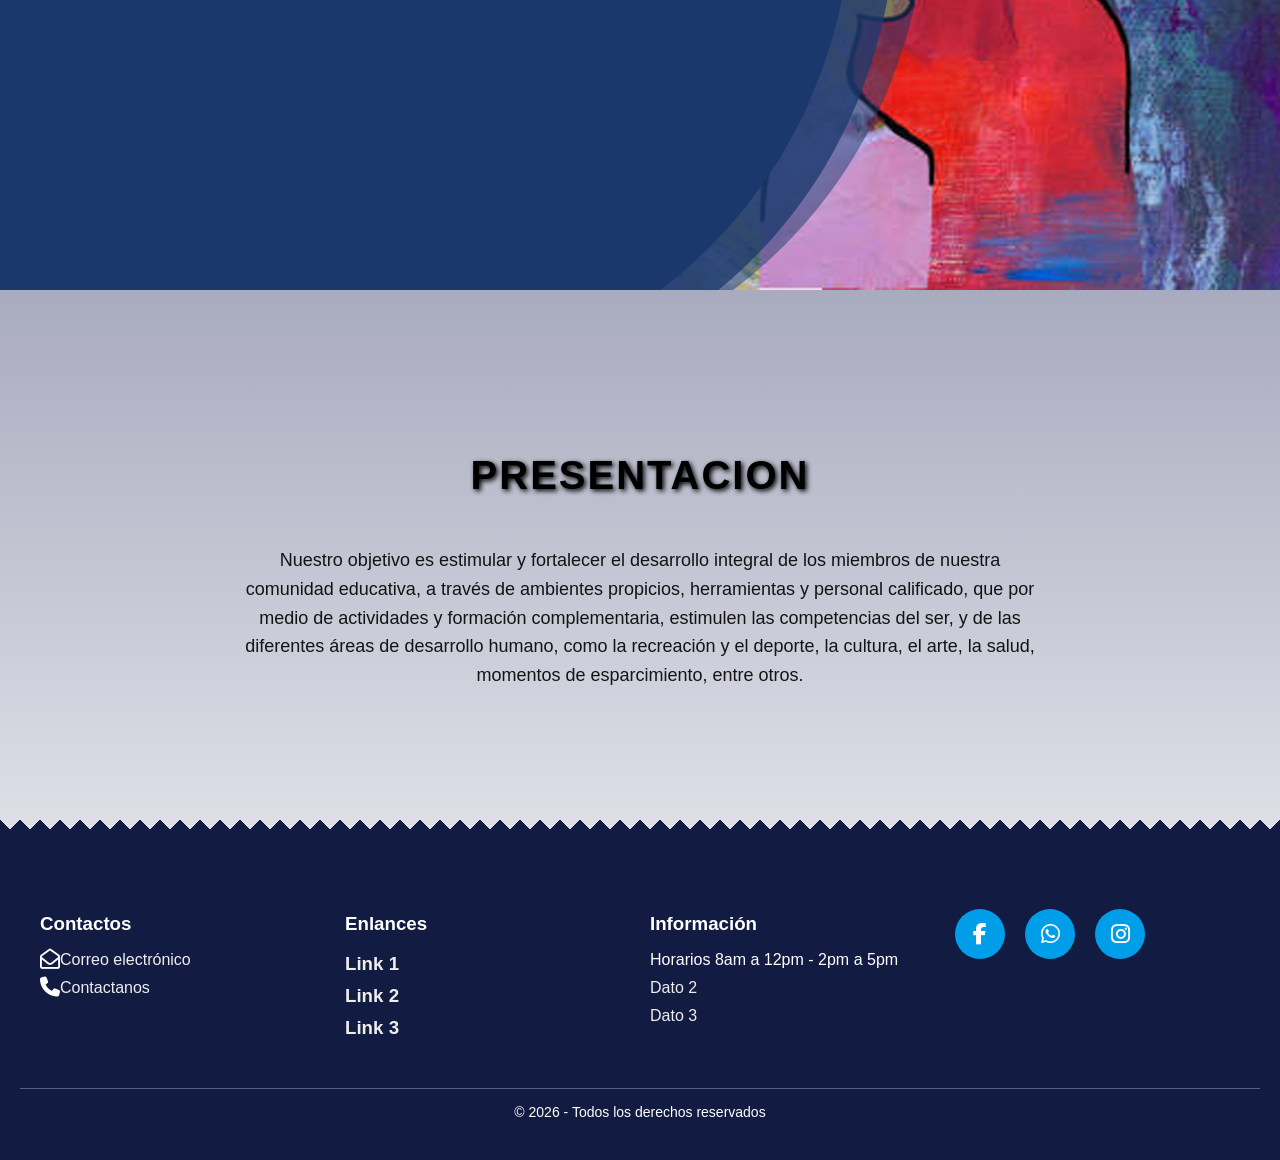
==== commit 74796e14: "Update index.html" ====
--- a/index.html
+++ b/index.html
@@ -58,8 +58,13 @@
 </header>
 
   <section class="bienvenido">
+    
+  </section>
+
+<section class="bienvenido2">
     <img src="pagina principal 1.png" alt="">
   </section>
+    
     <section class="content">
         <h1>PRESENTACION</h1>
 
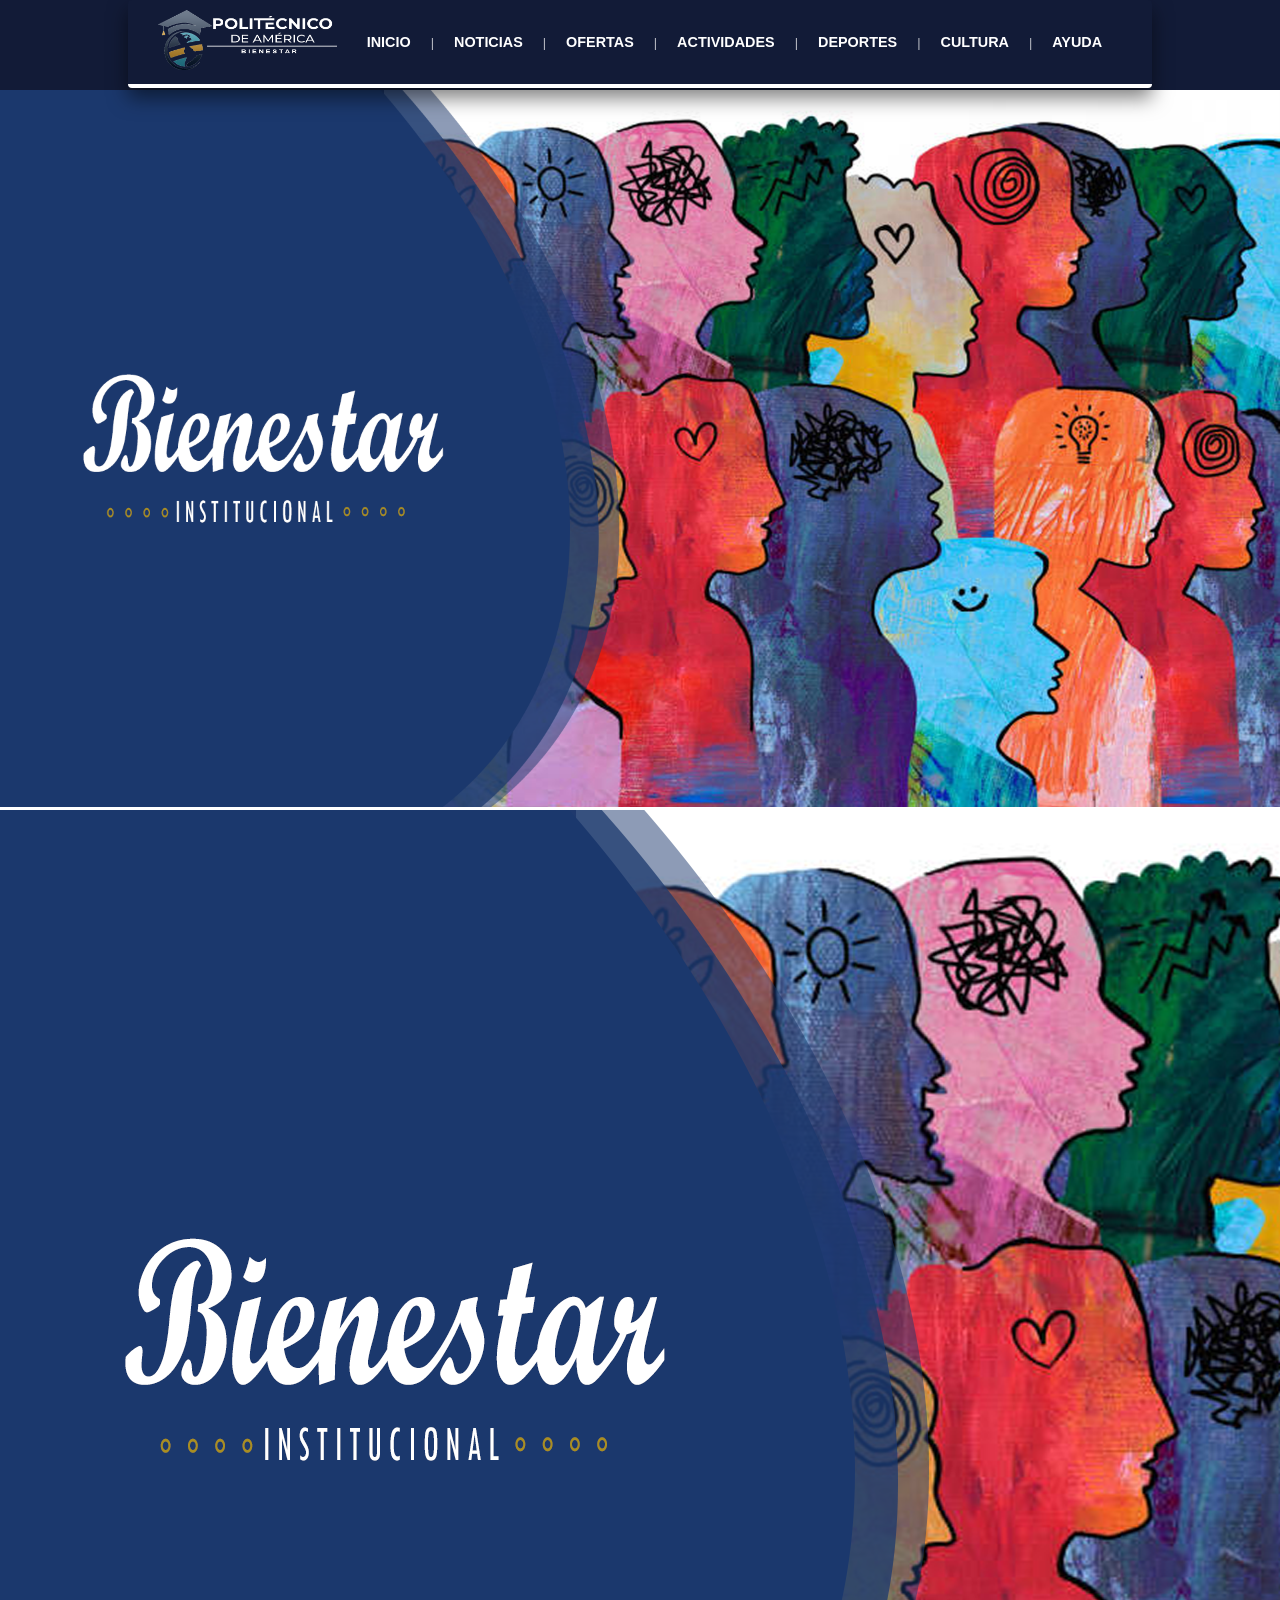
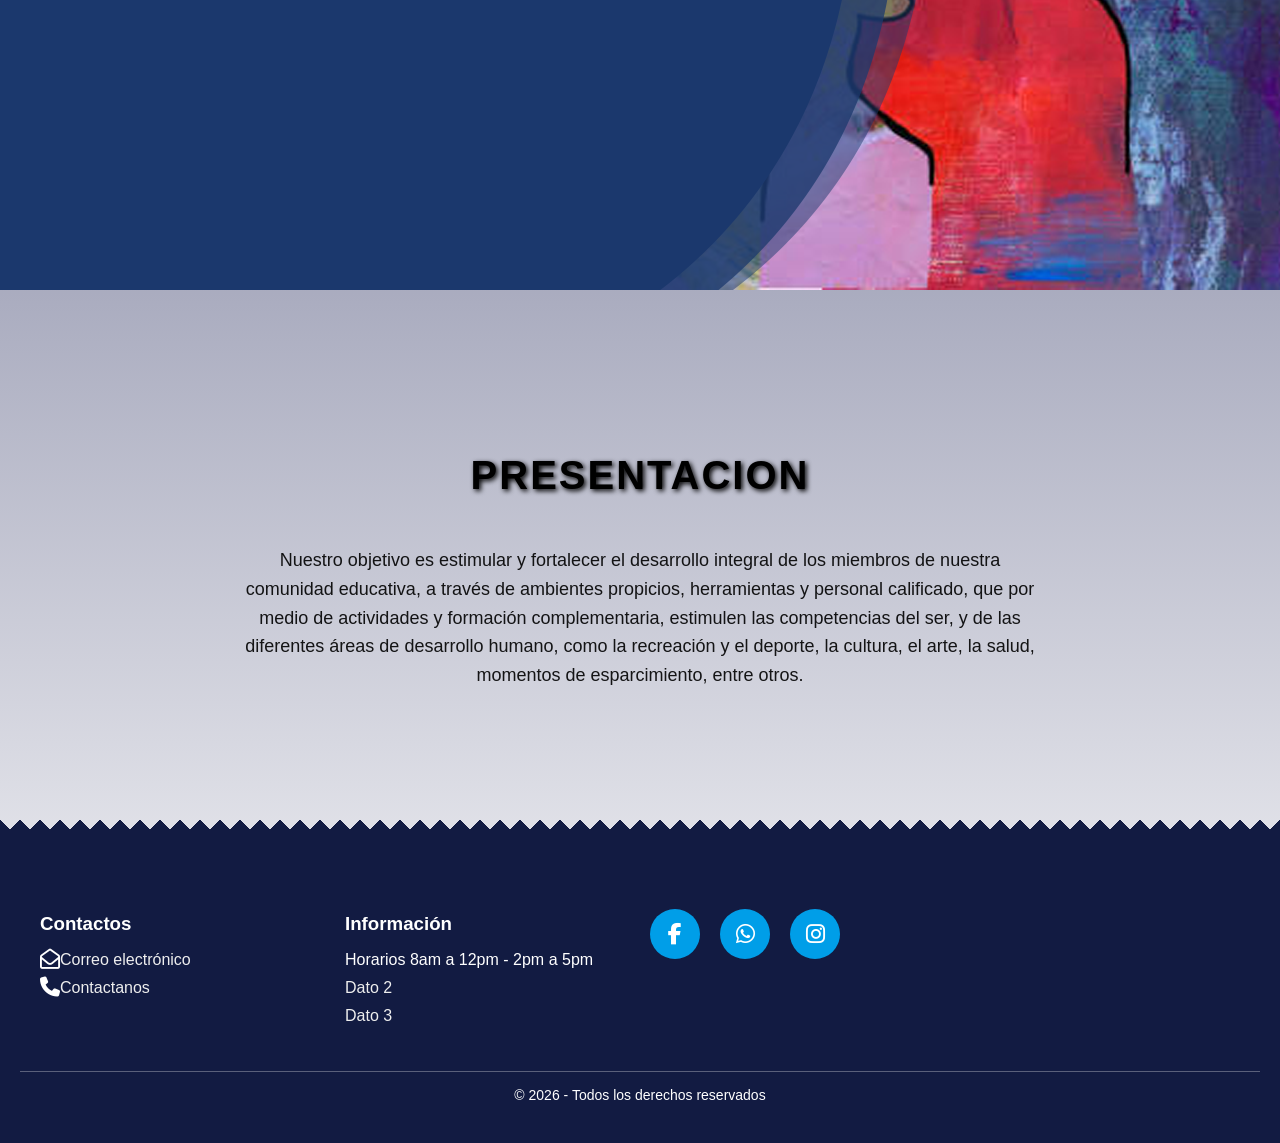
==== commit 854dd71f: "Update index.html" ====
--- a/index.html
+++ b/index.html
@@ -86,18 +86,8 @@
          <li><a href="tel:+573024228569"><i class="fa-solid fa-phone fa-lg" style="color: rgb(255, 255, 255);"></i>Contactanos</a></li>
        </ul>
       </div>
-
+ 
       <!-- Columna 2 -->
-      <div class="footer-col">
-        <h3>Enlances<h3>
-        <ul>
-          <li><a href="#">Link 1</a></li>
-          <li><a href="#">Link 2</a></li>
-          <li><a href="#">Link 3</a></li>
-        </ul>
-      </div>
- 
-      <!-- Columna 3 -->
       <div class="footer-col">
         <h3>Información</h3>
       <ul>
--- a/CSS.css
+++ b/CSS.css
@@ -888,14 +888,21 @@
    .bienvenido{
     width:100%;
     overflow:hidden;
+      display:none;
    }
 
    .bienvenido img{
     width:100%;
-    display:block;
+    display:none;
    }
    
-
+.bienvenidos2 {
+   width: 100%;
+   height: 200px;
+}
+
+
+   
     .content {
         min-height: auto;
         padding: 30px 15px;
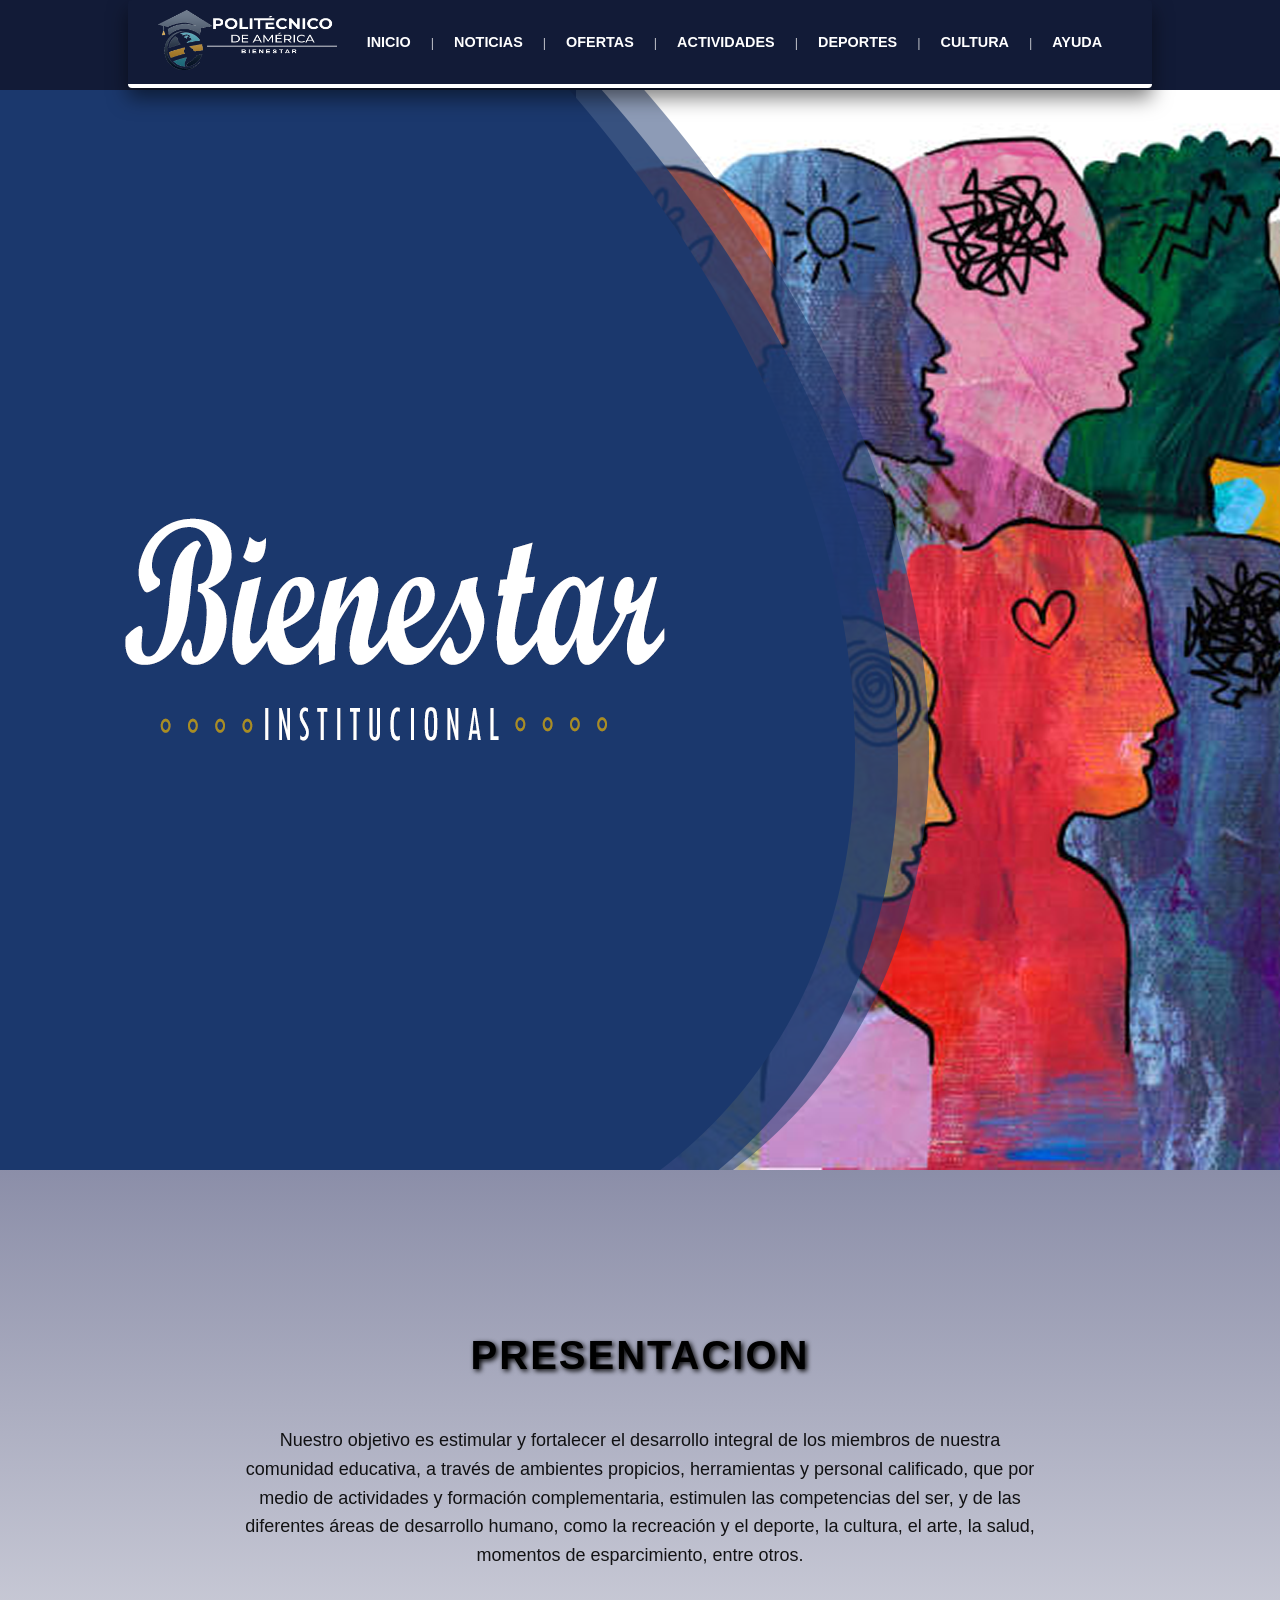
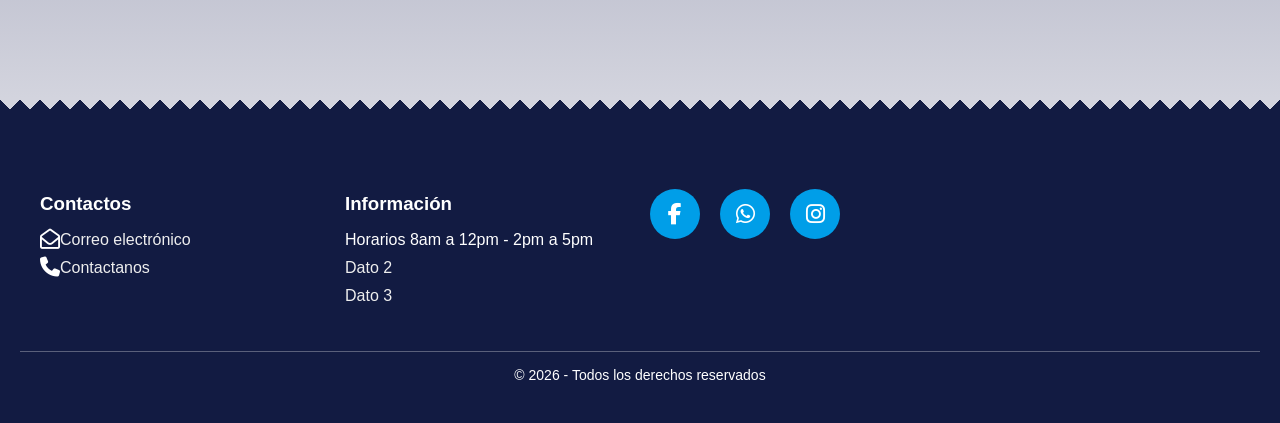
==== commit cef303e6: "Update index.html" ====
--- a/index.html
+++ b/index.html
@@ -56,10 +56,6 @@
 </nav>
    </div>
 </header>
-
-  <section class="bienvenido">
-    
-  </section>
 
 <section class="bienvenido2">
     <img src="pagina principal 1.png" alt="">
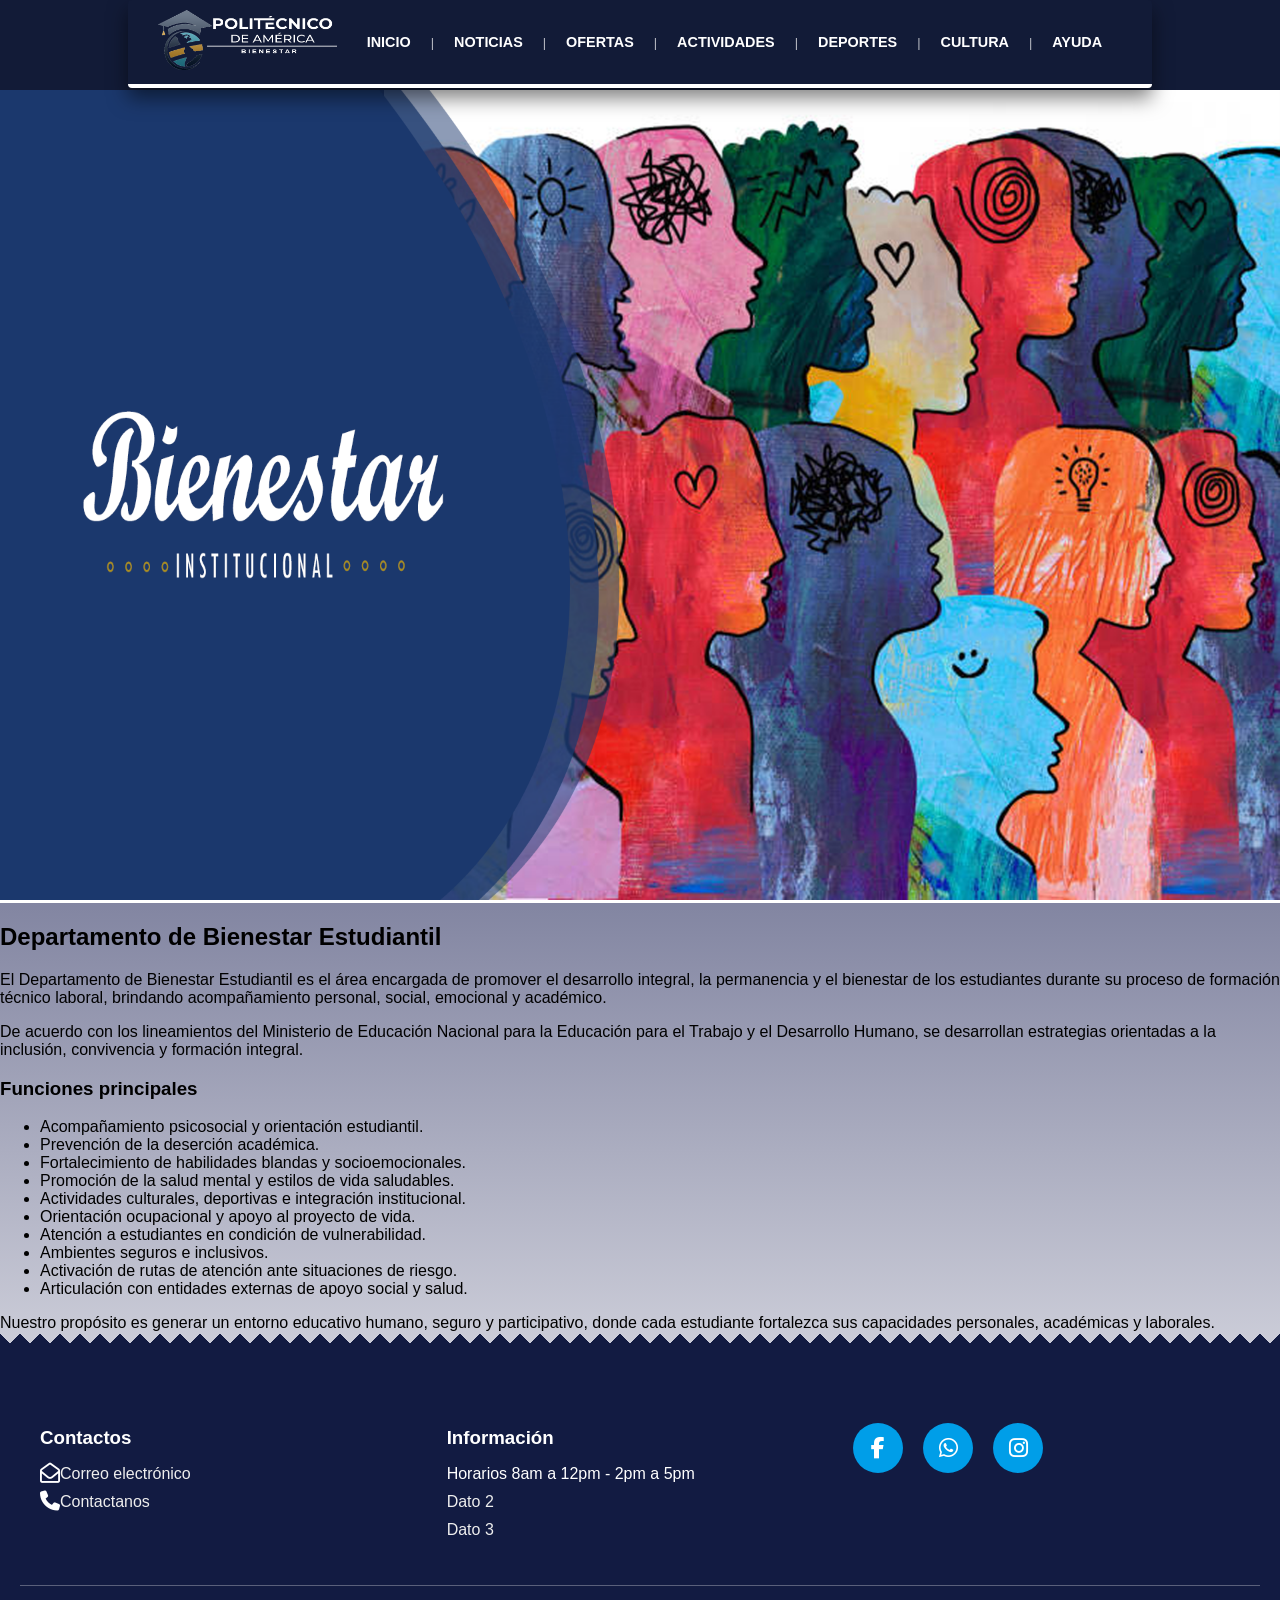
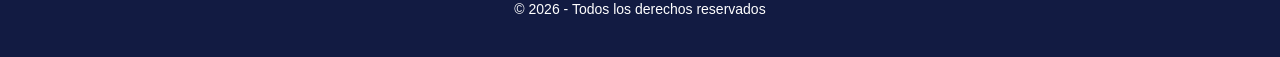
==== commit b7b02364: "Update index.html" ====
--- a/index.html
+++ b/index.html
@@ -61,13 +61,44 @@
     <img src="pagina principal 1.png" alt="">
   </section>
     
-    <section class="content">
-        <h1>PRESENTACION</h1>
+    <section class="bienestarr">
+  <div class="contened">
 
-        <p>
-            Nuestro objetivo es estimular y fortalecer el desarrollo integral de los miembros de nuestra comunidad educativa, a través de ambientes propicios, herramientas y personal calificado, que por medio de actividades y formación complementaria, estimulen las competencias del ser, y de las diferentes áreas de desarrollo humano, como la recreación y el deporte, la cultura, el arte, la salud, momentos de esparcimiento, entre otros.
-        </p>
-    </section>
+    <h2>Departamento de Bienestar Estudiantil</h2>
+
+    <p>
+      El Departamento de Bienestar Estudiantil es el área encargada de promover el desarrollo integral,
+      la permanencia y el bienestar de los estudiantes durante su proceso de formación técnico laboral,
+      brindando acompañamiento personal, social, emocional y académico.
+    </p>
+
+    <p>
+      De acuerdo con los lineamientos del Ministerio de Educación Nacional para la Educación para el Trabajo
+      y el Desarrollo Humano, se desarrollan estrategias orientadas a la inclusión, convivencia y formación integral.
+    </p>
+
+    <h3>Funciones principales</h3>
+
+    <ul>
+      <li>Acompañamiento psicosocial y orientación estudiantil.</li>
+      <li>Prevención de la deserción académica.</li>
+      <li>Fortalecimiento de habilidades blandas y socioemocionales.</li>
+      <li>Promoción de la salud mental y estilos de vida saludables.</li>
+      <li>Actividades culturales, deportivas e integración institucional.</li>
+      <li>Orientación ocupacional y apoyo al proyecto de vida.</li>
+      <li>Atención a estudiantes en condición de vulnerabilidad.</li>
+      <li>Ambientes seguros e inclusivos.</li>
+      <li>Activación de rutas de atención ante situaciones de riesgo.</li>
+      <li>Articulación con entidades externas de apoyo social y salud.</li>
+    </ul>
+
+    <p>
+      Nuestro propósito es generar un entorno educativo humano, seguro y participativo,
+      donde cada estudiante fortalezca sus capacidades personales, académicas y laborales.
+    </p>
+
+  </div>
+</section>
 <body>
 </body>
 
--- a/CSS.css
+++ b/CSS.css
@@ -252,7 +252,7 @@
   max-width: 1200px;
   margin: auto;
   display: grid;
-  grid-template-columns: repeat(4, 1fr);
+  grid-template-columns: repeat(3, 1fr);
   gap: 20px;
 }
 
@@ -390,6 +390,7 @@
 
 .contenido-noticia {
     padding: 28px;
+    background: linear-gradient(#000, #121b42);
 }
 
 .categoria {
@@ -403,13 +404,13 @@
 
 .contenido-noticia h2 {
     margin: 20px 0;
-    color: #1e293b;
+    color: #ffffff;
     font-size: 30px;
     line-height: 1.3;
 }
 
 .contenido-noticia p {
-    color: #555;
+    color: #E8F2FE;
     line-height: 1.8;
     margin-bottom: 25px;
 }
@@ -418,7 +419,7 @@
     display: flex;
     justify-content: space-between;
     margin-bottom: 25px;
-    color: #777;
+    color: #ffffff;
     font-size: 14px;
 }
 
@@ -430,6 +431,7 @@
     padding: 12px 22px;
     border-radius: 10px;
     transition: 0.3s;
+    border: 1px solid #ffffff;
 }
 
 .btn-noticia:hover {
@@ -836,26 +838,16 @@
     background: #7c3aed;
 }
 
-.bienvenido{
-   width:100%;
-   max-width:100%;
-   overflow:hidden;
-
-   background:url('pagina principal 1.png');
-   background-size:cover;
-   background-position:center;
-   background-repeat:no-repeat;
-
-   min-height:80vh;
-
-   display:flex;
-   align-items:center;
-   justify-content:center;
-
-   color:white;
-   text-align:center;
-
-   border-bottom:3px solid #ffffff;
+.bienvenido2 {
+   width: 100%;
+   overflow: hidden;
+   border-bottom: 3px solid #ffffff;
+}
+
+.bienvenido2 img {
+   width: 100%;
+   height: 90vh;
+   display: block;
 }
  
    
@@ -885,21 +877,17 @@
         
     }
 
-   .bienvenido{
-    width:100%;
-    overflow:hidden;
-      display:none;
-   }
-
-   .bienvenido img{
-    width:100%;
-    display:none;
-   }
+   .bienvenido2 {
+    width: 100%;
+    border-bottom: 4px solid #ffffff;
+}
+
+.bienvenido2 img {
+    width: 100%;
+    height: auto;
+    display: block;
+}
    
-.bienvenidos2 {
-   width: 100%;
-   height: 200px;
-}
 
 
    
